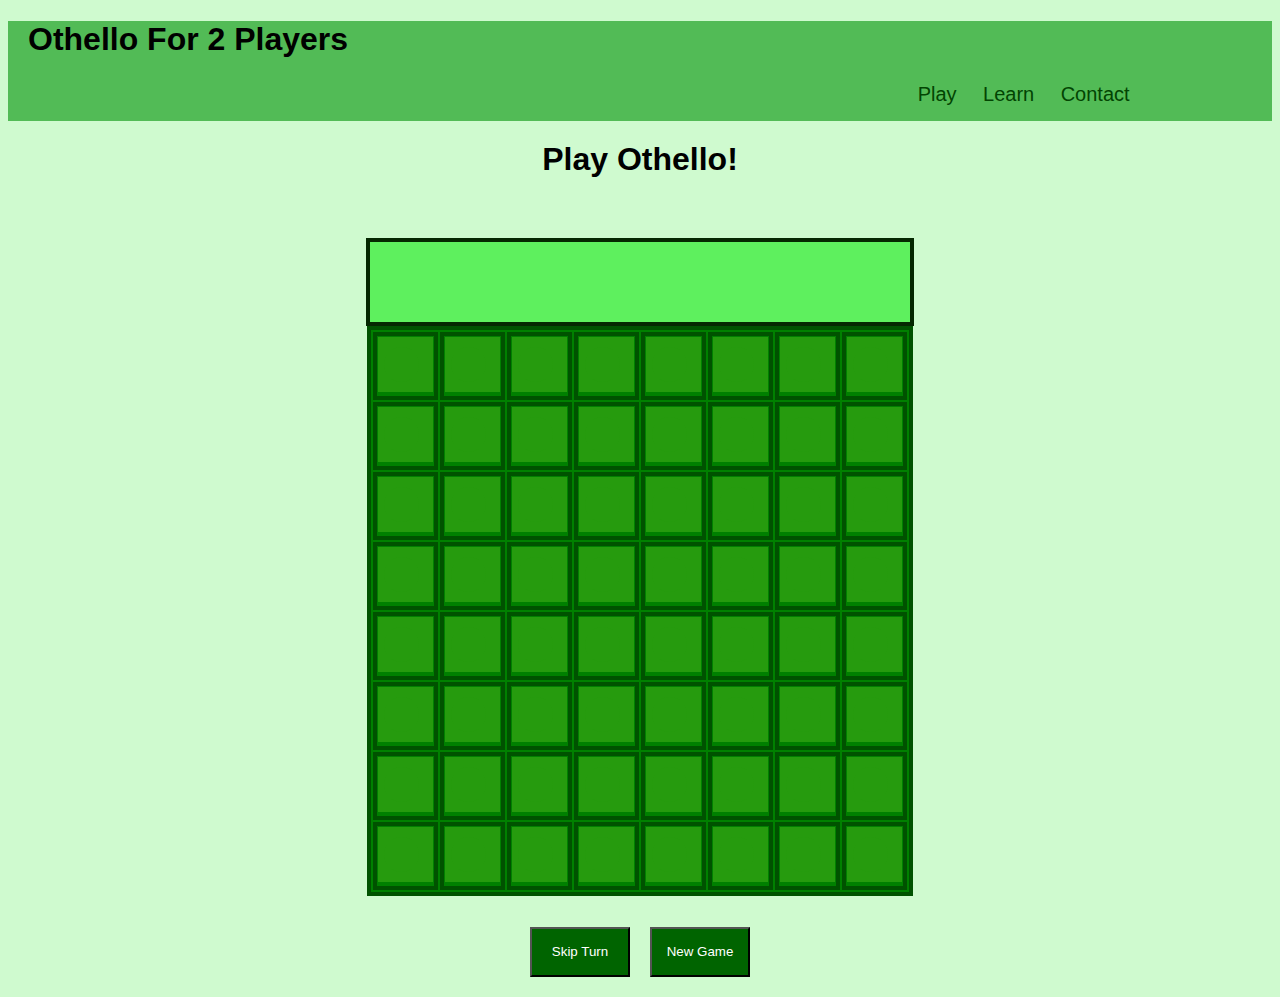
==== index.html @ f4d7c1c5 "Add files via upload" ====
<!DOCTYPE html>
<html lang="en">
<head>
    <meta charset="UTF-8">
    <meta http-equiv="X-UA-Compatible" content="IE=edge">
    <meta name="viewport" content="width=device-width, initial-scale=1.0">
    <title>Othello</title>
    <link rel="stylesheet" href="styles.css">
</head>
<body>
    <div class="banner">
        <h1 style="margin-left: 20px;"><a href="index.html" style="color:black;">Othello For 2 Players</a></h1>
        <div class="menu" style="float: right; margin-right: 10%;">
            <button class="menu-btn"><a href="index.html" class="link-txt">Play</a></button>
            <button class="menu-btn"><a href="rules.html" class="link-txt">Learn</a></button>
            <button class="menu-btn"><a href="contact.html" class="link-txt">Contact</a></button>
        </div>
    </div>
    <h1 style="text-align: center; margin-top: 20px; margin-bottom: 60px;">Play Othello!</h1>
    <div id="othello-board"> 
        <div id= "score-board">
            <p id= "player-label"></p>
            <br>
            <p id="score-label1" style="font-size: 12px; margin-bottom: 5px;"></p>
            <p id="score-label2" style="font-size: 12px;"></p>
            <p id= "winner"></p>
            <br>
        </div>
        <table class= "center" id="table-board"> 
            <tr class= "board-row" id="r0">
                <td class="board-data"><button type="submit" value=" " id="0 0" class="tile-btn"><span class="dot"></span></button></td>
                <td class="board-data"><button type="submit" value=" " id="0 1" class="tile-btn"><span class="dot"></span></button></td>
                <td class="board-data"><button type="submit" value=" " id="0 2" class="tile-btn"><span class="dot"></span></button></td>
                <td class="board-data"><button type="submit" value=" " id="0 3" class="tile-btn"><span class="dot"></span></button></td>
                <td class="board-data"><button type="submit" value=" " id="0 4" class="tile-btn"><span class="dot"></span></button></td>
                <td class="board-data"><button type="submit" value=" " id="0 5" class="tile-btn"><span class="dot"></span></button></td>
                <td class="board-data"><button type="submit" value=" " id="0 6" class="tile-btn"><span class="dot"></span></button></td>
                <td class="board-data"><button type="submit" value=" " id="0 7" class="tile-btn"><span class="dot"></span></button></td>
            </tr>
            <tr class= "board-row" id="r1">
                <td class="board-data"><button type="submit" value=" " id="1 0" class="tile-btn"><span class="dot"></span></button></td>
                <td class="board-data"><button type="submit" value=" " id="1 1" class="tile-btn"><span class="dot"></span></button></td>
                <td class="board-data"><button type="submit" value=" " id="1 2" class="tile-btn"><span class="dot"></span></button></td>
                <td class="board-data"><button type="submit" value=" "id="1 3" class="tile-btn"><span class="dot"></span></button></td>
                <td class="board-data"><button type="submit" value=" " id="1 4" class="tile-btn"><span class="dot"></span></button></td>
                <td class="board-data"><button type="submit" value=" " id="1 5" class="tile-btn"><span class="dot"></span></button></td>
                <td class="board-data"><button type="submit" value=" " id="1 6" class="tile-btn"><span class="dot"></span></button></td>
                <td class="board-data"><button type="submit" value=" " id="1 7" class="tile-btn"><span class="dot"></span></button></td>
            </tr>
            <tr id="r2">
                <td class="board-data"><button type="submit" value=" " id="2 0" class="tile-btn"><span class="dot"></span></button></td>
                <td class="board-data"><button type="submit" value=" " id="2 1" class="tile-btn"><span class="dot"></span></button></td>
                <td class="board-data"><button type="submit" value=" " id="2 2" class="tile-btn"><span class="dot"></span></button></td>
                <td class="board-data"><button type="submit" value=" " id="2 3" class="tile-btn"><span class="dot"></span></button></td>
                <td class="board-data"><button type="submit" value=" " id="2 4" class="tile-btn"><span class="dot"></span></button></td>
                <td class="board-data"><button type="submit" value=" " id="2 5" class="tile-btn"><span class="dot"></span></button></td>
                <td class="board-data"><button type="submit" value=" " id="2 6" class="tile-btn"><span class="dot"></span></button></td>
                <td class="board-data"><button type="submit" value=" " id="2 7" class="tile-btn"><span class="dot"></span></button></td>
            </tr>
            <tr id="r3">
                <td class="board-data"><button type="submit" value=" " id="3 0" class="tile-btn"><span class="dot"></span></button></td>
                <td class="board-data"><button type="submit" value=" " id="3 1" class="tile-btn"><span class="dot"></span></button></td>
                <td class="board-data"><button type="submit" value=" " id="3 2" class="tile-btn"><span class="dot"></span></button></td>
                <td class="board-data"><button type="submit" value=" " id="3 3" class="tile-btn"><span class="dot"></span></button></td>
                <td class="board-data"><button type="submit" value=" " id="3 4" class="tile-btn"><span class="dot"></span></button></td>
                <td class="board-data"><button type="submit" value=" " id="3 5" class="tile-btn"><span class="dot"></span></button></td>
                <td class="board-data"><button type="submit" value=" " id="3 6" class="tile-btn"><span class="dot"></span></button></td>
                <td class="board-data"><button type="submit" value=" " id="3 7" class="tile-btn"><span class="dot"></span></button></td>
            </tr>
            <tr id="r4">
                <td class="board-data"><button type="submit" value=" " id="4 0" class="tile-btn"><span class="dot"></span></button></td>
                <td class="board-data"><button type="submit" value=" " id="4 1" class="tile-btn"><span class="dot"></span></button></td>
                <td class="board-data"><button type="submit" value=" " id="4 2" class="tile-btn"><span class="dot"></span></button></td>
                <td class="board-data"><button type="submit" value=" " id="4 3" class="tile-btn"><span class="dot"></span></button></td>
                <td class="board-data"><button type="submit" value=" " id="4 4" class="tile-btn"><span class="dot"></span></button></td>
                <td class="board-data"><button type="submit" value=" " id="4 5" class="tile-btn"><span class="dot"></span></button></td>
                <td class="board-data"><button type="submit" value=" " id="4 6" class="tile-btn"><span class="dot"></span></button></td>
                <td class="board-data"><button type="submit" value=" " id="4 7" class="tile-btn"><span class="dot"></span></button></td>
            </tr>
            <tr id= "r5">
                <td class="board-data"><button type="submit" value=" " id="5 0" class="tile-btn"><span class="dot"></span></button></td>
                <td class="board-data"><button type="submit" value=" " id="5 1" class="tile-btn"><span class="dot"></span></button></td>
                <td class="board-data"><button type="submit" value=" " id="5 2" class="tile-btn"><span class="dot"></span></button></td>
                <td class="board-data"><button type="submit" value=" " id="5 3" class="tile-btn"><span class="dot"></span></button></td>
                <td class="board-data"><button type="submit" value=" " id="5 4" class="tile-btn"><span class="dot"></span></button></td>
                <td class="board-data"><button type="submit" value=" " id="5 5" class="tile-btn"><span class="dot"></span></button></td>
                <td class="board-data"><button type="submit" value=" " id="5 6" class="tile-btn"><span class="dot"></span></button></td>
                <td class="board-data"><button type="submit" value=" " id="5 7" class="tile-btn"><span class="dot"></span></button></td>
            </tr>
            <tr id="r6">
                <td class="board-data"><button type="submit" value=" " id="6 0" class="tile-btn"><span class="dot"></span></button></td>
                <td class="board-data"><button type="submit" value=" " id="6 1" class="tile-btn"><span class="dot"></span></button></td>
                <td class="board-data"><button type="submit" value=" " id="6 2" class="tile-btn"><span class="dot"></span></button></td>
                <td class="board-data"><button type="submit" value=" " id="6 3" class="tile-btn"><span class="dot"></span></button></td>
                <td class="board-data"><button type="submit" value=" " id="6 4" class="tile-btn"><span class="dot"></span></button></td>
                <td class="board-data"><button type="submit" value=" " id="6 5" class="tile-btn"><span class="dot"></span></button></td>
                <td class="board-data"><button type="submit" value=" " id="6 6" class="tile-btn"><span class="dot"></span></button></td>
                <td class="board-data"><button type="submit" value=" " id="6 7" class="tile-btn"><span class="dot"></span></button></td>
            </tr>
            <tr id="r7">
                <td class="board-data"><button type="submit" value=" " id="7 0" class="tile-btn"><span class="dot"></span></button></td>
                <td class="board-data"><button type="submit" value=" " id="7 1" class="tile-btn"><span class="dot"></span></button></td>
                <td class="board-data"><button type="submit" value=" " id="7 2" class="tile-btn"><span class="dot"></span></button></td>
                <td class="board-data"><button type="submit" value=" " id="7 3" class="tile-btn"><span class="dot"></span></button></td>
                <td class="board-data"><button type="submit" value=" " id="7 4" class="tile-btn"><span class="dot"></span></button></td>
                <td class="board-data"><button type="submit" value=" " id="7 5" class="tile-btn"><span class="dot"></span></button></td>
                <td class="board-data"><button type="submit" value=" " id="7 6" class="tile-btn"><span class="dot"></span></button></td>
                <td class="board-data"><button type="submit" value=" " id="7 7" class="tile-btn"><span class="dot"></span></button></td>
            </tr>
        </table>
        <br/>
        <div id="button-panel">
            <button class ="panel-btn" id= "skip-turn" type="submit" style="margin-right: 20px;">Skip Turn</button>
            <button class= "panel-btn" id="new-game" type= "submit">New Game</button>
        </div>
        
    </div>
  
    
    <script src= "script.js"></script>
</body>
</html>
---- styles.css ----
body{
    font-family: 'Segoe UI', Tahoma, Geneva, Verdana, sans-serif;
    background-color: rgb(207, 250, 207);  
}
.banner{
    width: 100%;
    height: 100px;
    background-color: #52bb56;
    color: black;
    margin-bottom: 20px;
}
a{
    text-decoration: none;
}
p{
    line-height:134%;
}
.link-txt{
    font-size: 20px; 
    color:rgb(2, 68, 2);
}
.menu-btn{
    border: none;
    background-color: #52bb56;
    margin-right: 10px;
    font-size: 20px; 
    color:rgb(2, 68, 2);
    height: 30px;
}
#score-board, #player-label, #winner, #score-label1, #score-label2{
    text-align: center;
    margin: 0;
    padding: 0;
    border: 3px green;
    font-weight: bold;
    background-color: rgb(94, 240, 94);
}

#score-board{
    border: 4px solid rgb(5, 39, 1);
    position: relative;
    width: 540px;
    height: 80px;
    margin-left: auto;
    margin-right: auto;
    justify-content: center;
}

#winner{
    font-size: x-large;
    font-style: italic;
    color: rgb(140, 6, 250);
    background-color: yellow;
}
#table-board, .board-data, .board-row{
    margin: auto;
    border: 4px solid rgb(0, 82, 0);
    background-color: green;
}
.board-data, .board-row{
    border: 4px solid rgb(0, 82, 0);
}
#table-board{
    position: relative;
    justify-content: center;
    margin: auto;
    width: 500px;
    height: 500px; 
}
.tile-btn{
    background-color: rgb(38, 155, 14);
    border: 1px darkgreen;
    width: 55px;
    height:55px;
}
#button-panel{
    display: flex;
    align-items: center;
    justify-content: center;
    height: 75px;
    width: 550px;
    margin-left: auto;
    margin-right: auto;
}
.panel-btn{
    background-color: darkgreen;
    color: white;
    height: 50px;
    width: 100px;
    transition-duration: 0.3s;
    text-align:center;
    padding: 0;
}
.panel-btn:hover,.tile-btn:hover {
    background-color: #52bb56; 
    color: white;
  }
  .menu-btn:hover{
      background-color: rgb(187, 247, 119);
  }
  .dot {
    background-color: rgb(38, 155, 14);
    border-radius: 90%;
    width: 35px;
    height: 35px;
    margin: 0px;
    border: 0px;
    justify-content: center;
    pointer-events: none;
    display: block;
    color: white;
  }
 
@media(max-width: 560px){
    #score-board{
        border: 4px solid rgb(5, 39, 1);
        position: relative;
        width: 360px;
        height: 80px;
        margin-left: auto;
        margin-right: auto;
        justify-content: center;
    }
    #button-panel{
        display: flex;
        align-items: center;
        justify-content: center;
        height: 75px;
        width: 300px;
        margin-left: auto;
        margin-right: auto;
    }
    #table-board{
        position: relative;
        justify-content: center;
        margin: auto;
        width: 300px;
        height: 300px; 
    }
    .tile-btn{
        background-color: rgb(38, 155, 14);
        border: 0.5px darkgreen;
        width: 32px;
        height: 32px;
    }
    .dot {
        background-color: rgb(38, 155, 14);
        border-radius: 90%;
        width: 20px;
        height: 20px;
        margin: 0px;
        border: 0px;
        justify-content: center;
        pointer-events: none;
        display: block;
        color: white;
      }
      .panel-btn{
        background-color: darkgreen;
        color: white;
        height: 40px;
        width: 80px;
        transition-duration: 0.3s;
        text-align:center;
        padding: 0;
    }
    .banner{
        width: 100%;
        height: 150px;
        background-color: #52bb56;
        color: black;
        margin-bottom: 40px;
    }
    .menu-btn{
        border: none;
        background-color: #52bb56;
        margin-right: 8px;
        font-size: 15px; 
        color:rgb(2, 68, 2);
        height: 30px;
    }
    .link-txt{
        font-size: 17px; 
        color:rgb(2, 68, 2);
    }


}
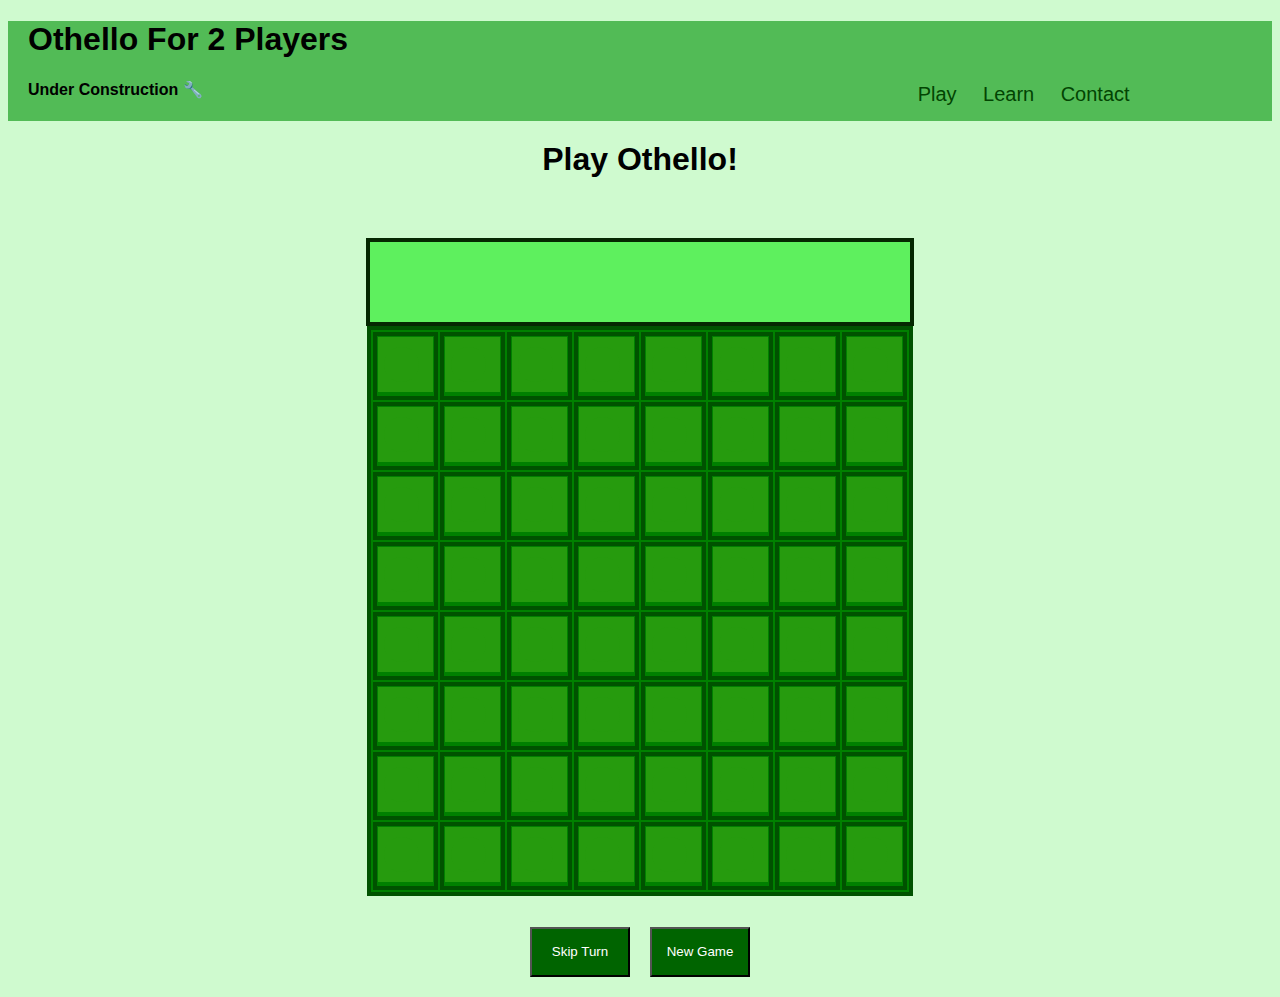
==== commit 0ceece11: "Added info in banner, improved contact page" ====
--- a/index.html
+++ b/index.html
@@ -15,6 +15,7 @@
             <button class="menu-btn"><a href="rules.html" class="link-txt">Learn</a></button>
             <button class="menu-btn"><a href="contact.html" class="link-txt">Contact</a></button>
         </div>
+        <h4 style="margin-left: 20px;">Under Construction 🔧</h4>
     </div>
     <h1 style="text-align: center; margin-top: 20px; margin-bottom: 60px;">Play Othello!</h1>
     <div id="othello-board"> 
--- a/styles.css
+++ b/styles.css
@@ -2,6 +2,14 @@
 body{
     font-family: 'Segoe UI', Tahoma, Geneva, Verdana, sans-serif;
     background-color: rgb(207, 250, 207);  
+}
+.upper-banner {
+    background-color: #4CAF50; /* Green background */
+    color: white;              /* White text */
+    padding: 10px;            /* Padding around the text */
+    text-align: center;       /* Centered text */
+    margin:0px;
+    height: 50px;
 }
 .banner{
     width: 100%;
